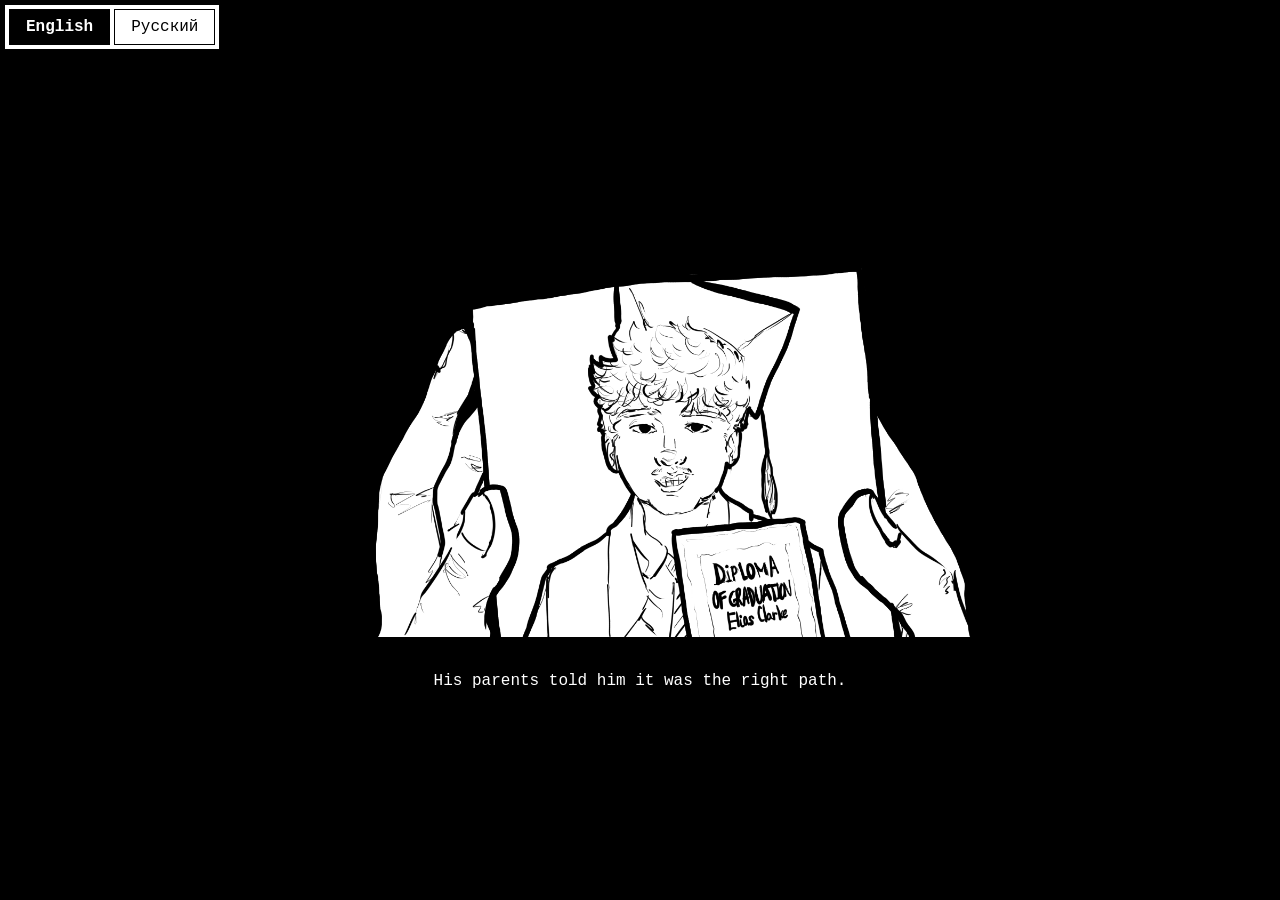
==== pages/fragments/fragment1.html @ b914dae4 "f1.0" ====
<!DOCTYPE html>
<html lang="en">
<head>
    <meta charset="UTF-8">
    <meta name="viewport" content="width=device-width, initial-scale=1.0">
    <title>Meuwren Fragment 1</title>
    <link rel="stylesheet" href="../../styles/reset.css">
    <link rel="stylesheet" href="../../styles/styles.css">

    <style>
        body {
            overflow: hidden;
            background-color: #000000;
        }

        main {
            padding: 72px 24px 40px;
        }

        .language-selector {
            z-index: 10;
        }

        .paragraph {
            max-width: 800px;
            color: #ffffff;
            line-height: 1.6;
            text-align: center;
        }

        .image-container {
            display: flex;
            justify-content: center;
            max-width: 100%;
        }

        .image-container img {
            display: block;
            width: auto;
            max-width: 100%;
            height: 400px;
            max-height: 62vh;
            object-fit: contain;
        }

        .fragment-step {
            display: none;
            width: 100%;
            flex-direction: column;
            justify-content: center;
            align-items: center;
            gap: 32px;
        }

        .fragment-step--active {
            display: flex;
            animation: fragment-step-appearance 0.35s ease-out;
        }

        .phrase {
            color: rgb(125, 201, 255);
        }

        @keyframes fragment-step-appearance {
            from {
                opacity: 0;
                transform: translateX(12px);
            }

            to {
                opacity: 1;
                transform: translateX(0);
            }
        }

        @media (max-width: 740px) {
            main {
                padding: 24px 16px 80px;
            }

            .image-container img {
                height: auto;
                max-height: 58vh;
            }

            .fragment-step {
                gap: 24px;
            }
        }

        @media (prefers-reduced-motion: reduce) {
            .fragment-step--active {
                animation: none;
            }
        }
    </style>
</head>
<body data-fragment="fragment1">
    <div class="language-selector">
        <ul class="language-selector__list">
            <li class="language-selector__item" data-lang="en">English</li>
            <li class="language-selector__item" data-lang="ru">Русский</li>
        </ul>
    </div>

    <main id="fragment-player" aria-live="polite">
        <!-- Frame 1: text + image -->
        <section class="fragment-step">
            <div class="image-container">
                <img src="../../images/fragment1/1.png" alt="Elias's graduation photograph">
            </div>

            <p class="paragraph" data-i18n="parents"></p>
        </section>

        <!-- Frame 2: text + image -->
        <section class="fragment-step">
            <div class="image-container">
                <img src="../../images/fragment1/2.png" alt="Elias twenty years later">
            </div>

            <p class="paragraph" data-i18n="patience"></p>
        </section>

        <!-- Frame 3: text -->
        <section class="fragment-step">
            <p class="paragraph" data-i18n="responsibility"></p>
        </section>

        <!-- Frame 4: text -->
        <section class="fragment-step">
            <p class="paragraph" data-i18n="fear"></p>
        </section>

        <!-- Frame 5: text -->
        <section class="fragment-step">
            <p class="paragraph" data-i18n="oneDay"></p>
        </section>

        <!-- Frame 6: text + image -->
        <section class="fragment-step">
            <div class="image-container">
                <img src="../../images/fragment1/1.png" alt="Elias's graduation photograph">
            </div>

            <p class="paragraph" data-i18n="rightMoment"></p>
        </section>

        <!-- Frame 7: text -->
        <section class="fragment-step">
            <p class="paragraph" data-i18n="mirrorBeginning"></p>
        </section>

        <!-- Frame 8: image -->
        <section class="fragment-step">
            <div class="image-container">
                <img src="../../images/fragment1/3.png" alt="Elias looking into a mirror">
            </div>
        </section>

        <!-- Frame 9: the same image with the next line -->
        <section class="fragment-step">
            <div class="image-container">
                <img src="../../images/fragment1/3.png" alt="Elias looking into a mirror">
            </div>

            <p class="paragraph" data-i18n="reflection"></p>
        </section>

        <!-- Frame 10: text + image -->
        <section class="fragment-step">
            <div class="image-container">
                <img src="../../images/fragment1/4.png" alt="The graduation photograph burning">
            </div>

            <p class="paragraph phrase" data-i18n="whyLie"></p>
        </section>

        <!-- Frame 11: text -->
        <section class="fragment-step">
            <p class="paragraph phrase" data-i18n="finalQuestion"></p>
        </section>
    </main>

    <script src="../../scripts/lang.js"></script>

    <script>
        (() => {
            const fragmentPlayer = document.querySelector('#fragment-player');
            const steps = Array.from(
                fragmentPlayer?.querySelectorAll(':scope > .fragment-step') ?? []
            );

            if (steps.length === 0) return;

            let currentStepIndex = 0;

            function showStep(index) {
                const nextIndex = Math.max(0, Math.min(index, steps.length - 1));

                steps.forEach((step, stepIndex) => {
                    const isActive = stepIndex === nextIndex;

                    step.classList.toggle('fragment-step--active', isActive);
                    step.setAttribute('aria-hidden', String(!isActive));
                });

                currentStepIndex = nextIndex;
            }

            function showNextStep() {
                showStep(currentStepIndex + 1);
            }

            function showPreviousStep() {
                showStep(currentStepIndex - 1);
            }

            function isInteractiveElement(target) {
                return target instanceof HTMLElement && (
                    target.isContentEditable ||
                    target.matches('input, textarea, select, button, a')
                );
            }

            document.addEventListener('keydown', (event) => {
                if (event.repeat || isInteractiveElement(event.target)) return;

                const forwardKeys = ['Space', 'Enter', 'ArrowRight'];

                if (forwardKeys.includes(event.code)) {
                    event.preventDefault();
                    showNextStep();
                    return;
                }

                if (event.code === 'ArrowLeft') {
                    event.preventDefault();
                    showPreviousStep();
                }
            });

            showStep(0);
        })();
    </script>
</body>
</html>
---- styles/styles.css ----
body {
    font-family:"Courier New";
}

main {
    height: 100vh;
    display: flex;
    justify-content: center;
    align-items: center;
}

.language-selector {
    position: absolute;
    left: 4px;
    top: 4px;
}

.language-selector__list {
    list-style: none;
    display: flex;
    gap: 4px;
    padding: 4px;
    background-color: #ffffff;
    border: 1px solid #000000;
}

.language-selector__item {
    cursor: pointer;
    padding: 8px 16px;
    border: 1px solid #000000;
    user-select: none;
    background-color: #ffffff;
    color: #000000;
}

.language-selector__item--active {
    background-color: #000000;
    color: #ffffff;
    font-weight: bold;
}

.fragments-list {
    list-style: none;
    display: flex;
    gap: 16px;
}

.fragment-item {
    width: 300px;
    background-color: #ffffff;

    transition: transform 0.5s, box-shadow 0.75s;
}

.fragment-item:hover {
    transform: scale(1.1);
    box-shadow: 0 0 10px rgba(0, 0, 0, 0.5);
}

.fragment-item__link {
    width: 100%;
    display: flex;
    flex-direction: column;
    border: 4px solid #000000;
    padding: 16px;
    text-decoration: none;
    color: #000000;
    font-weight: 600;
}

@media (max-width: 740px) {
    .language-selector {
        position: absolute;
        top: unset;
        bottom: 4px;
        left: 4px;
    }
}

@media (max-width: 380px) {
    .language-selector {
        position: absolute;
        top: unset;
        bottom: 0;
        left: 0;
        right: 0;
    }

    .language-selector__list {
        border: none;
        border-top: 1px solid #000000;
    } 
}
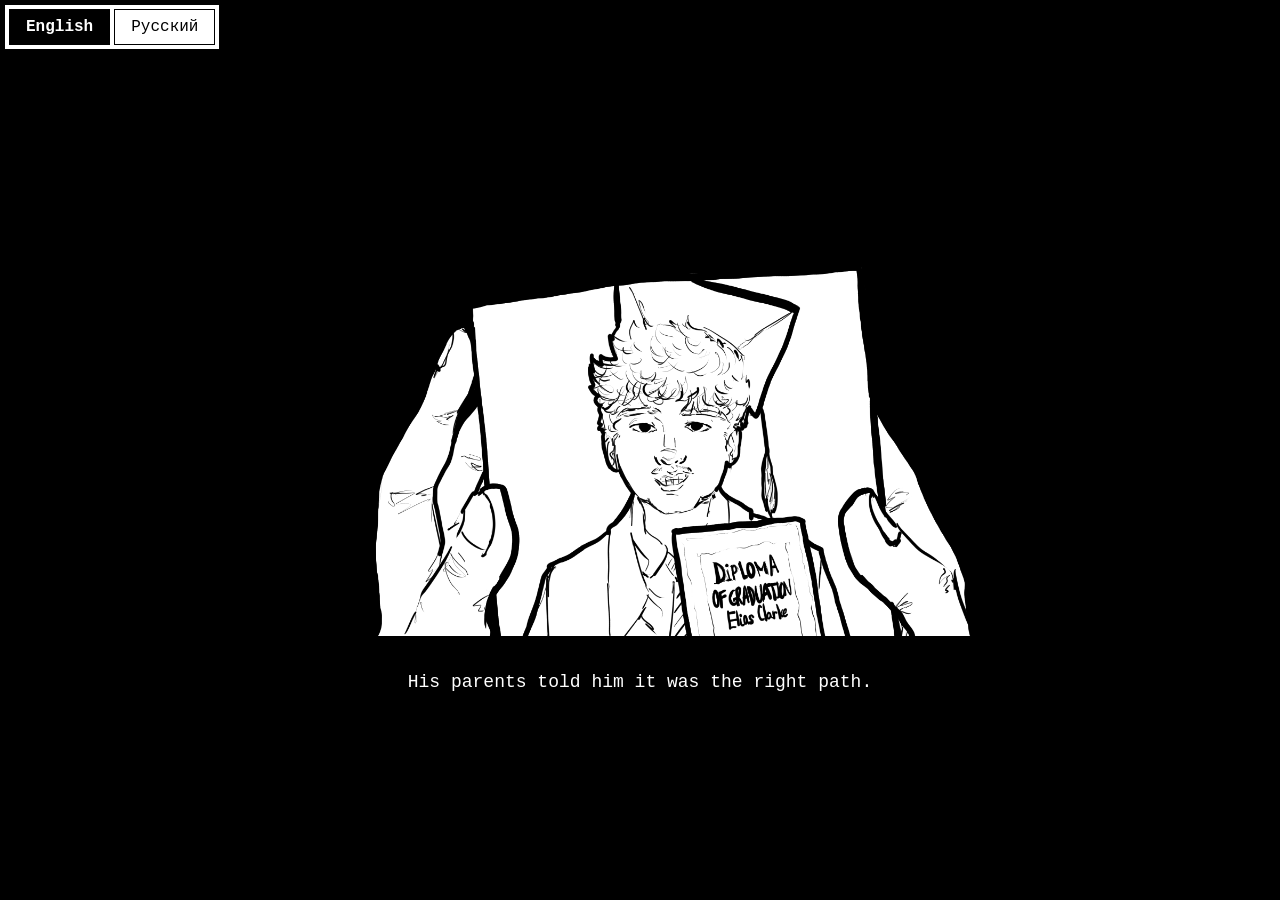
==== commit ad28454c: "f1.4" ====
--- a/pages/fragments/fragment1.html
+++ b/pages/fragments/fragment1.html
@@ -3,7 +3,9 @@
 <head>
     <meta charset="UTF-8">
     <meta name="viewport" content="width=device-width, initial-scale=1.0">
+
     <title>Meuwren Fragment 1</title>
+
     <link rel="stylesheet" href="../../styles/reset.css">
     <link rel="stylesheet" href="../../styles/styles.css">
 
@@ -14,7 +16,14 @@
         }
 
         main {
+            width: 100%;
+            height: 100vh;
+            height: 100svh;
+
             padding: 72px 24px 40px;
+
+            user-select: none;
+            touch-action: manipulation;
         }
 
         .language-selector {
@@ -22,43 +31,57 @@
         }
 
         .paragraph {
+            width: 100%;
             max-width: 800px;
+
             color: #ffffff;
+
+            font-size: clamp(14px, 2vw, 18px);
             line-height: 1.6;
             text-align: center;
         }
+
+        /* Images */
 
         .image-container {
             display: flex;
             justify-content: center;
+
+            width: 100%;
             max-width: 100%;
+
+            overflow: hidden;
         }
 
         .image-container img {
             display: block;
+
             width: auto;
             max-width: 100%;
             height: 400px;
             max-height: 62vh;
+
             object-fit: contain;
-        }
+            object-position: var(--image-position, center);
+        }
+
+        /* Frames */
 
         .fragment-step {
             display: none;
+
             width: 100%;
+
             flex-direction: column;
             justify-content: center;
             align-items: center;
+
             gap: 32px;
         }
 
         .fragment-step--active {
             display: flex;
             animation: fragment-step-appearance 0.35s ease-out;
-        }
-
-        .phrase {
-            color: rgb(125, 201, 255);
         }
 
         @keyframes fragment-step-appearance {
@@ -73,18 +96,130 @@
             }
         }
 
+        /* End screen */
+
+        .fragment-step--end {
+            text-align: center;
+            gap: 16px;
+        }
+
+        .fragment-end__label {
+            color: #ffffff;
+
+            font-size: 14px;
+            letter-spacing: 0.2em;
+            text-transform: uppercase;
+
+            opacity: 0.6;
+        }
+
+        .fragment-end__title {
+            color: #ffffff;
+
+            font-size: clamp(28px, 6vw, 56px);
+            font-weight: 200;
+        }
+
+        .fragment-end__hint {
+            margin-top: 16px;
+
+            color: #ffffff;
+
+            font-size: 13px;
+            line-height: 1.5;
+
+            opacity: 0.45;
+        }
+
+        .fragment-end__hint--touch {
+            display: none;
+        }
+
+        .fragment-end__exit {
+            display: inline-flex;
+            justify-content: center;
+            align-items: center;
+
+            margin-top: 24px;
+            padding: 12px 24px;
+
+            border: 1px solid #ffffff;
+
+            color: #ffffff;
+            background-color: transparent;
+
+            font-family: inherit;
+            font-size: 14px;
+            text-decoration: none;
+
+            transition:
+                color 0.2s ease,
+                background-color 0.2s ease,
+                transform 0.2s ease;
+        }
+
+        .fragment-end__exit:hover {
+            color: #000000;
+            background-color: #ffffff;
+        }
+
+        .fragment-end__exit:active {
+            transform: scale(0.97);
+        }
+
+        .fragment-end__exit:focus-visible {
+            outline: 2px solid #ffffff;
+            outline-offset: 4px;
+        }
+
+        /* Mobile */
+
         @media (max-width: 740px) {
             main {
                 padding: 24px 16px 80px;
             }
 
+            .image-container {
+                width: 100vw;
+                max-width: none;
+
+                margin-inline: calc(50% - 50vw);
+
+                overflow: hidden;
+            }
+
             .image-container img {
-                height: auto;
-                max-height: 58vh;
+                width: 100%;
+                max-width: none;
+
+                height: clamp(240px, 42svh, 380px);
+                max-height: none;
+
+                object-fit: cover;
+                object-position: var(--image-position, center);
             }
 
             .fragment-step {
                 gap: 24px;
+            }
+
+            .paragraph {
+                padding-inline: 4px;
+            }
+        }
+
+        @media (hover: none) and (pointer: coarse) {
+            .fragment-end__hint--desktop {
+                display: none;
+            }
+
+            .fragment-end__hint--touch {
+                display: block;
+            }
+
+            .fragment-end__exit {
+                min-width: 220px;
+                min-height: 48px;
             }
         }
 
@@ -92,93 +227,175 @@
             .fragment-step--active {
                 animation: none;
             }
+
+            .fragment-end__exit {
+                transition: none;
+            }
         }
     </style>
 </head>
+
 <body data-fragment="fragment1">
     <div class="language-selector">
         <ul class="language-selector__list">
-            <li class="language-selector__item" data-lang="en">English</li>
-            <li class="language-selector__item" data-lang="ru">Русский</li>
+            <li class="language-selector__item" data-lang="en">
+                English
+            </li>
+
+            <li class="language-selector__item" data-lang="ru">
+                Русский
+            </li>
         </ul>
     </div>
 
     <main id="fragment-player" aria-live="polite">
         <!-- Frame 1: text + image -->
+
         <section class="fragment-step">
             <div class="image-container">
-                <img src="../../images/fragment1/1.png" alt="Elias's graduation photograph">
+                <img
+                    src="../../images/fragment1/1.png"
+                    alt="Elias's graduation photograph"
+                    style="--image-position: center;"
+                >
             </div>
 
             <p class="paragraph" data-i18n="parents"></p>
         </section>
 
         <!-- Frame 2: text + image -->
+
         <section class="fragment-step">
             <div class="image-container">
-                <img src="../../images/fragment1/2.png" alt="Elias twenty years later">
+                <img
+                    src="../../images/fragment1/2.png"
+                    alt="Elias twenty years later"
+                    style="--image-position: center;"
+                >
             </div>
 
             <p class="paragraph" data-i18n="patience"></p>
         </section>
 
         <!-- Frame 3: text -->
+
         <section class="fragment-step">
             <p class="paragraph" data-i18n="responsibility"></p>
         </section>
 
         <!-- Frame 4: text -->
+
         <section class="fragment-step">
             <p class="paragraph" data-i18n="fear"></p>
         </section>
 
         <!-- Frame 5: text -->
+
         <section class="fragment-step">
             <p class="paragraph" data-i18n="oneDay"></p>
         </section>
 
         <!-- Frame 6: text + image -->
+
         <section class="fragment-step">
             <div class="image-container">
-                <img src="../../images/fragment1/1.png" alt="Elias's graduation photograph">
+                <img
+                    src="../../images/fragment1/1.png"
+                    alt="Elias's graduation photograph"
+                    style="--image-position: center;"
+                >
             </div>
 
             <p class="paragraph" data-i18n="rightMoment"></p>
         </section>
 
         <!-- Frame 7: text -->
+
         <section class="fragment-step">
             <p class="paragraph" data-i18n="mirrorBeginning"></p>
         </section>
 
         <!-- Frame 8: image -->
+
         <section class="fragment-step">
             <div class="image-container">
-                <img src="../../images/fragment1/3.png" alt="Elias looking into a mirror">
+                <img
+                    src="../../images/fragment1/3.png"
+                    alt="Elias looking into a mirror"
+                    style="--image-position: center;"
+                >
             </div>
         </section>
 
-        <!-- Frame 9: the same image with the next line -->
+        <!-- Frame 9: image + text -->
+
         <section class="fragment-step">
             <div class="image-container">
-                <img src="../../images/fragment1/3.png" alt="Elias looking into a mirror">
+                <img
+                    src="../../images/fragment1/3.png"
+                    alt="Elias looking into a mirror"
+                    style="--image-position: center;"
+                >
             </div>
 
             <p class="paragraph" data-i18n="reflection"></p>
         </section>
 
         <!-- Frame 10: text + image -->
+
         <section class="fragment-step">
             <div class="image-container">
-                <img src="../../images/fragment1/4.png" alt="The graduation photograph burning">
+                <img
+                    src="../../images/fragment1/4.png"
+                    alt="The graduation photograph burning"
+                    style="--image-position: center;"
+                >
             </div>
 
-            <p class="paragraph phrase" data-i18n="whyLie"></p>
+            <p class="paragraph" data-i18n="whyLie"></p>
         </section>
 
         <!-- Frame 11: text -->
-        <section class="fragment-step">
-            <p class="paragraph phrase" data-i18n="finalQuestion"></p>
+
+        <section class="fragment-step">
+            <p class="paragraph" data-i18n="finalQuestion"></p>
+        </section>
+
+        <!-- End screen -->
+
+        <section class="fragment-step fragment-step--end">
+            <p
+                class="fragment-end__label"
+                data-i18n="endLabel"
+            >
+                Фрагмент завершён
+            </p>
+
+            <p class="fragment-end__title">
+                Meuwren Fragments
+            </p>
+
+            <p
+                class="fragment-end__hint fragment-end__hint--desktop"
+                data-i18n="endHintDesktop"
+            >
+                Нажмите слева или используйте ←, чтобы вернуться
+            </p>
+
+            <p
+                class="fragment-end__hint fragment-end__hint--touch"
+                data-i18n="endHintTouch"
+            >
+                Коснитесь левой части экрана, чтобы вернуться
+            </p>
+
+            <a
+                class="fragment-end__exit"
+                href="/"
+                data-i18n="exitButton"
+            >
+                Вернуться к фрагментам
+            </a>
         </section>
     </main>
 
@@ -187,6 +404,7 @@
     <script>
         (() => {
             const fragmentPlayer = document.querySelector('#fragment-player');
+
             const steps = Array.from(
                 fragmentPlayer?.querySelectorAll(':scope > .fragment-step') ?? []
             );
@@ -196,13 +414,23 @@
             let currentStepIndex = 0;
 
             function showStep(index) {
-                const nextIndex = Math.max(0, Math.min(index, steps.length - 1));
+                const nextIndex = Math.max(
+                    0,
+                    Math.min(index, steps.length - 1)
+                );
 
                 steps.forEach((step, stepIndex) => {
                     const isActive = stepIndex === nextIndex;
 
-                    step.classList.toggle('fragment-step--active', isActive);
-                    step.setAttribute('aria-hidden', String(!isActive));
+                    step.classList.toggle(
+                        'fragment-step--active',
+                        isActive
+                    );
+
+                    step.setAttribute(
+                        'aria-hidden',
+                        String(!isActive)
+                    );
                 });
 
                 currentStepIndex = nextIndex;
@@ -219,14 +447,29 @@
             function isInteractiveElement(target) {
                 return target instanceof HTMLElement && (
                     target.isContentEditable ||
-                    target.matches('input, textarea, select, button, a')
+                    target.matches(
+                        'input, textarea, select, button, a'
+                    )
                 );
             }
 
+            /*
+                Keyboard navigation
+            */
+
             document.addEventListener('keydown', (event) => {
-                if (event.repeat || isInteractiveElement(event.target)) return;
-
-                const forwardKeys = ['Space', 'Enter', 'ArrowRight'];
+                if (
+                    event.repeat ||
+                    isInteractiveElement(event.target)
+                ) {
+                    return;
+                }
+
+                const forwardKeys = [
+                    'Space',
+                    'Enter',
+                    'ArrowRight'
+                ];
 
                 if (forwardKeys.includes(event.code)) {
                     event.preventDefault();
@@ -238,6 +481,85 @@
                     event.preventDefault();
                     showPreviousStep();
                 }
+            });
+
+            /*
+                Mouse and touch navigation
+            */
+
+            let pointerStart = null;
+
+            const maximumTapMovement = 12;
+
+            function isNavigationControl(target) {
+                return target instanceof Element && (
+                    target.closest('.language-selector') ||
+                    target.closest(
+                        'input, textarea, select, button, a'
+                    )
+                );
+            }
+
+            document.addEventListener('pointerdown', (event) => {
+                if (
+                    event.pointerType === 'mouse' &&
+                    event.button !== 0
+                ) {
+                    return;
+                }
+
+                if (isNavigationControl(event.target)) {
+                    return;
+                }
+
+                pointerStart = {
+                    pointerId: event.pointerId,
+                    x: event.clientX,
+                    y: event.clientY
+                };
+            });
+
+            document.addEventListener('pointerup', (event) => {
+                if (
+                    !pointerStart ||
+                    pointerStart.pointerId !== event.pointerId
+                ) {
+                    return;
+                }
+
+                const movementX =
+                    event.clientX - pointerStart.x;
+
+                const movementY =
+                    event.clientY - pointerStart.y;
+
+                const movement = Math.hypot(
+                    movementX,
+                    movementY
+                );
+
+                pointerStart = null;
+
+                if (movement > maximumTapMovement) {
+                    return;
+                }
+
+                if (isNavigationControl(event.target)) {
+                    return;
+                }
+
+                const clickedOnLeftHalf =
+                    event.clientX < window.innerWidth / 2;
+
+                if (clickedOnLeftHalf) {
+                    showPreviousStep();
+                } else {
+                    showNextStep();
+                }
+            });
+
+            document.addEventListener('pointercancel', () => {
+                pointerStart = null;
             });
 
             showStep(0);
